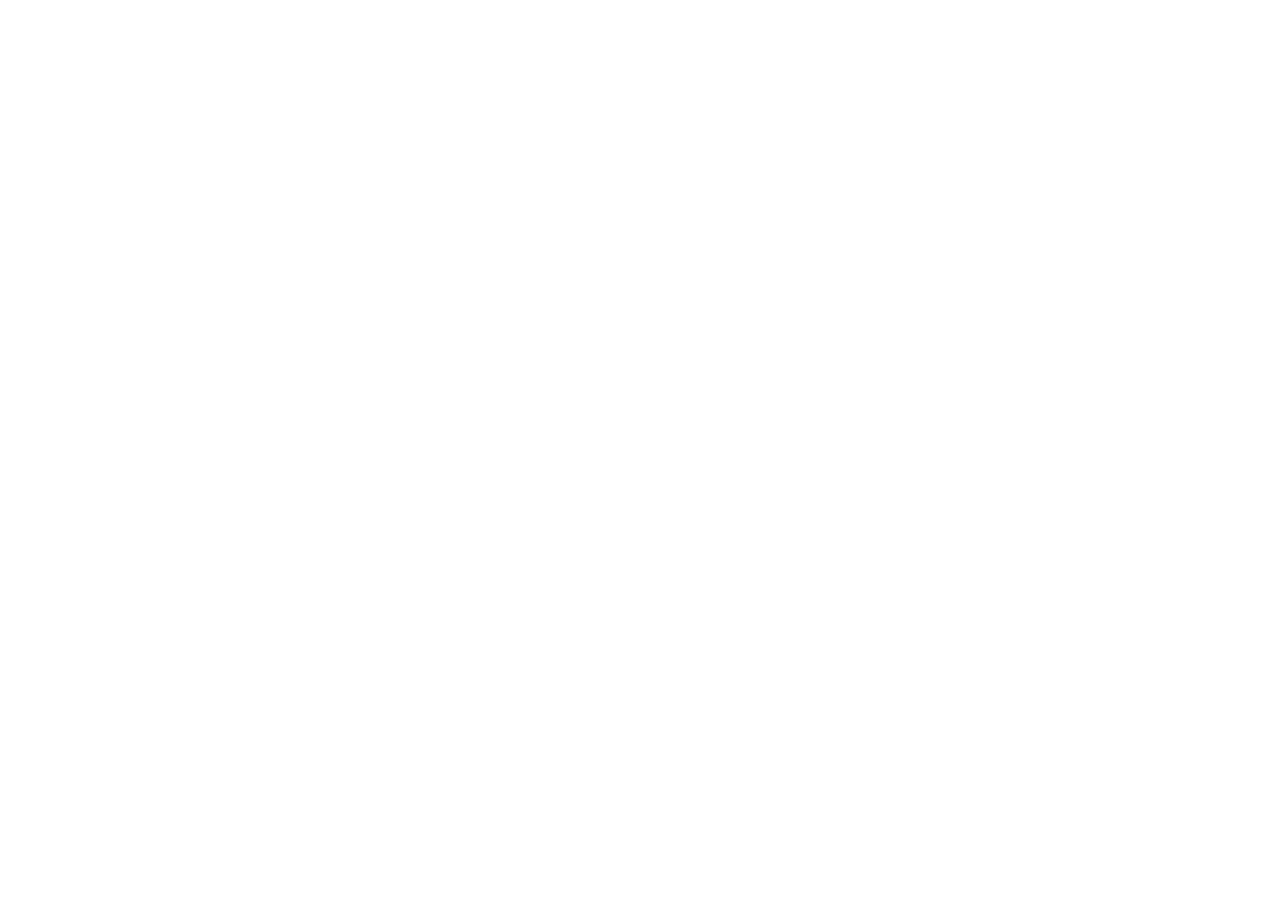
==== public/informacionHelppaws.html @ 96391b95 "help paws" ====
<!DOCTYPE html>
<html lang="en">
<head>
    <meta charset="UTF-8">
    <meta name="viewport" content="width=device-width, initial-scale=1.0">
    <title>Document</title>

</head>
<body>
    
</body>
</html>
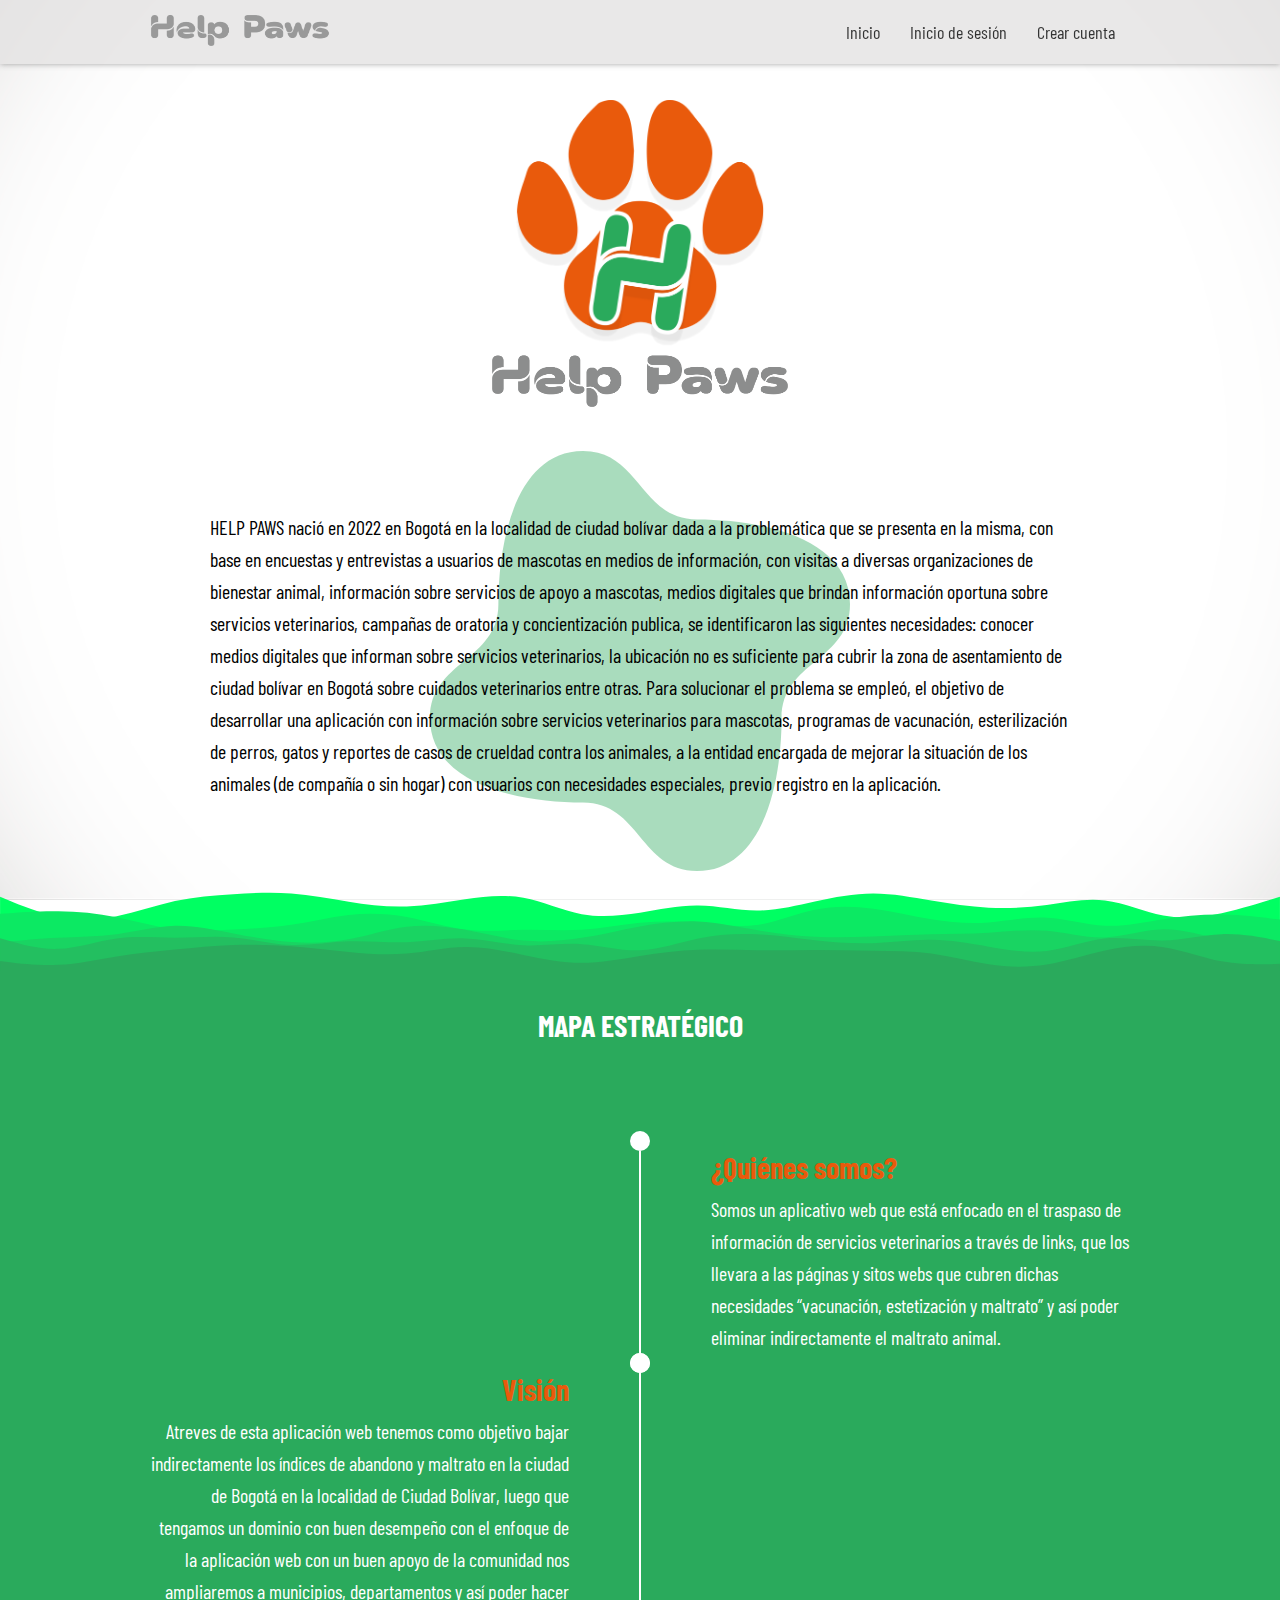
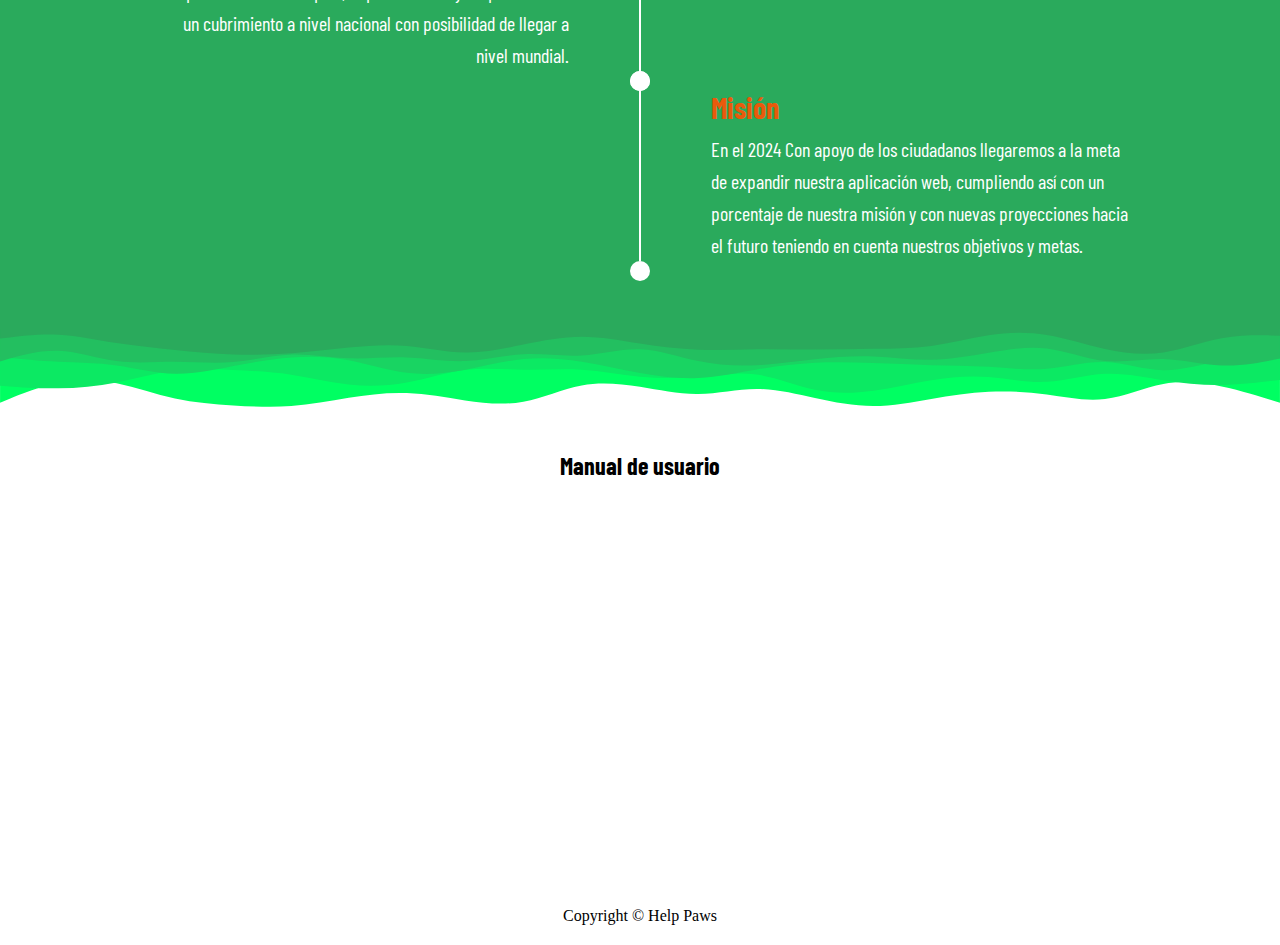
==== commit 2ee5bf4f: "cambis y creacion de inicio de sesion y creacion de cuenta" ====
--- a/public/informacionHelppaws.html
+++ b/public/informacionHelppaws.html
@@ -1,12 +1,110 @@
 <!DOCTYPE html>
-<html lang="en">
+<html lang="es-CO">
 <head>
     <meta charset="UTF-8">
     <meta name="viewport" content="width=device-width, initial-scale=1.0">
-    <title>Document</title>
+    <title>Help paws - Información</title>
 
+    <link rel="stylesheet" href="/public/css/index.css">
+    <link rel="stylesheet" href="/public/css/informacionHelppaws.css">
+    
+    <script src="../public/assets/codigoReutilizable/js/navInicio.js"></script>
+    <script src="../public/assets/codigoReutilizable/js/footerInicio.js"></script>
 </head>
 <body>
+
+    <div id="loader" class="loader">
+        <div class="loader__contenedor">
+            <img class="loader__logo" src="/public/assets/img/logo.png" alt="loader logo">
+            <img class="loader__logo__nombre" src="/public/assets/img/nombre.png" alt="loader logo nombre">
+            <img class="loader__gif" src="/public/assets/perroCarga.gif" alt="loader gif">    
+        </div>
+    </div>
     
+    <div id="navInicio">
+
+    </div>
+
+    <header class="header__informacion">
+        <div class="header__informacion__container">
+            <img class="header__informacion__logo" src="/public/assets/img/logo.png" alt="Logo">
+            <img class="header__informacion__logoNombre" src="/public/assets/img/nombre.png" alt="Logo nombre">
+        </div>
+    </header>
+
+    <main class="main__informacion">
+        <section class="main__informacion__creacion">
+                <svg  class="main__informacion__imagenfondoDos" xmlns="http://www.w3.org/2000/svg" fill="none" viewBox="0 0 200 200">
+                    <path fill="#2AAA5C" d="M127.14 200c-27.146 0-27.146-32.577-54.291-32.577-31.244 0-72.849-9.037-72.849-40.29 0-27.144 32.568-27.144 32.568-54.288C32.568 41.613 41.605 0 72.86 0c27.146 0 27.146 32.577 54.291 32.577 31.233 0 72.849 9.037 72.849 40.29 0 27.145-32.579 27.145-32.579 54.289-.012 31.288-9.037 72.844-40.281 72.844Z"></path><defs><linearGradient id="paint0_linear_119_275" x1="100" x2="100" y1="0" y2="200" gradientUnits="userSpaceOnUse"><stop stop-color="#DF99F7"></stop><stop offset="1" stop-color="#FFDBB0"></stop></linearGradient></defs>
+                </svg>
+
+                <p class="main__informacion__informacion">
+                    HELP PAWS nació en 2022 en Bogotá en la localidad de ciudad bolívar dada  a la problemática que se presenta en la misma, con base en encuestas y entrevistas a usuarios de mascotas en medios de información, con visitas a diversas organizaciones de bienestar animal, información sobre servicios de apoyo a mascotas, medios digitales que brindan información oportuna sobre servicios  veterinarios, campañas de oratoria y concientización publica, se identificaron las siguientes necesidades: conocer medios digitales que informan sobre servicios  veterinarios, la ubicación no es suficiente para cubrir   la zona de asentamiento de ciudad bolívar en Bogotá sobre cuidados veterinarios entre otras.
+                    Para solucionar el problema se empleó, el objetivo de desarrollar una aplicación con información sobre servicios veterinarios para mascotas, programas de vacunación, esterilización de perros, gatos y reportes de casos de crueldad contra los animales, a la entidad encargada de mejorar la situación de los animales (de compañía o sin hogar) con usuarios con necesidades especiales, previo registro en la aplicación.  
+                </p>     
+        </section>
+
+        
+        <section class="main__informacion__empresa">
+            <img class="wave" src="/public/assets/img/layered-waves-haikei.svg" alt="separacion">
+            <div class="main__informacion__empresa_container">
+                <h2 class="mapa__estrategico">Mapa estratégico</h2>
+                <div class="main__informacion__empresa__grip">
+                    <div class="espacio"></div>
+                    <div class="linea"></div>
+                    <div class="section__informacion">
+                        <div class="informacion__titulo">¿Quiénes somos?</div>  
+                        <div class="informacion__parrafo">
+                            Somos un aplicativo web que está enfocado en el traspaso de información de servicios veterinarios a través de links, que los llevara a las páginas y sitos webs que cubren dichas necesidades “vacunación, estetización y maltrato” y así poder eliminar indirectamente el maltrato animal.
+                        </div>      
+                    </div>
+
+                    <div class="section__informacion section__informacion__left">
+                        <div class="informacion__titulo">Visión</div>
+                        <div class="informacion__parrafo">
+                            Atreves de esta aplicación web tenemos como objetivo bajar indirectamente los índices de abandono y maltrato en la ciudad de Bogotá en la localidad de Ciudad Bolívar, luego que tengamos un dominio con buen desempeño con el enfoque de la aplicación web con un buen apoyo de la comunidad nos ampliaremos a municipios, departamentos y así poder hacer un cubrimiento a nivel nacional con posibilidad de llegar a nivel mundial.
+                        </div>
+                    </div>
+                    <div class="linea"></div>
+                    <div class="espacio"></div>
+                    <div class="espacio"></div>
+                    <div class="linea"></div>
+                    <div class="section__informacion">
+                        <div class="informacion__titulo">Misión</div>
+                        <div class="informacion__parrafo">
+                            En el 2024 Con apoyo de los ciudadanos llegaremos a la meta de expandir nuestra aplicación web, cumpliendo así con un porcentaje de nuestra misión y con nuevas proyecciones hacia el futuro teniendo en cuenta nuestros objetivos y metas.
+                        </div>
+                    </div>
+                </div>
+                <!-- <img class="main__img__final__grupoPerros" src="/public/assets/img/grupoDog.png" alt="Grupo de perros"> -->
+            </div>
+            <img class="wave wave-inverso" src="/public/assets/img/layered-waves-haikei.svg" alt="separacion">
+        </section>
+        <section>
+            <div class="main__contenido__final">
+                <h2 class="main__contenido__final__titulo">Manual de usuario</h2>
+                <iframe 
+                    class="video"
+                    width="560" 
+                    height="315" 
+                    src="https://www.youtube.com/embed/h2Rm5bRWDJg?si=uC1ZMiDlpzSFrD-j" 
+                    title="YouTube video player" 
+                    frameborder="0" 
+                    allow="accelerometer; autoplay; clipboard-write; encrypted-media; gyroscope; picture-in-picture; web-share" 
+                    allowfullscreen>
+                </iframe>
+               
+            </div>
+            
+            
+        </section>       
+    </main>
+
+    <div id="footerInicio">
+
+    </div>
+
+    <script src="https://code.jquery.com/jquery-3.7.1.min.js"></script>
+    <script src="js/codigoCarga.js"></script>
 </body>
 </html>--- a/public/css/index.css
+++ b/public/css/index.css
@@ -0,0 +1,198 @@
+@import url('https://fonts.googleapis.com/css2?family=Barlow+Condensed:ital,wght@0,100;0,200;0,300;0,400;0,500;0,600;0,700;0,800;0,900;1,100;1,200;1,300;1,400;1,500;1,600;1,700;1,800;1,900&display=swap');
+
+
+/* 
+    En el apartado de indes.css se encontrará todo lo relacionado con tema de color, 
+    tipografía y todo lo necesario para que funcione sin repetir tanto código.  
+*/
+
+:root{
+    --color-primario: #8C8C8C ;
+    --color-secundario:#2AAA5C ;
+    --color-terciario: #E95A0C;
+    --color-primario-claro: #f8f8f8 ;
+    --color-texto: #000000;
+    --color-texto-inverso: #FFFFFF;
+    --color-texto-inverso-dos: #E95A0C;
+    --color-nav: #e4e3e3  ;
+
+    --tipo-texto: 'Barlow Condensed', sans-serif;
+}
+
+/* 
+    Elemento para eliminar el body mientras carga toda la pestaña  
+*/
+
+*{
+    margin: 0%;
+    padding: 0%;
+}
+
+body{
+    justify-content: center;
+    background-image: url(/public/assets/img/Fondo.png);
+    /* height: 100vh; */
+    background-position: center center;
+    background-repeat: no-repeat;
+    background-attachment: fixed;
+    background-size: cover;
+    padding-top: 70px;
+}
+
+/* 
+    CARGA DE PANTALLA 
+*/
+
+.loader{
+    background-image: url(/public/assets/img/Fondo.png);
+    width: 100%;
+    height: 100vh; 
+    background-position: center center;
+    background-repeat: no-repeat;
+    background-attachment: fixed;
+    background-size: cover;
+    display: flex;
+    justify-content: center;
+    position: fixed;
+    top: 0;
+    left: 0;
+    z-index: 100000;
+    clip-path: circle(150% at 100% 0);
+    transition: clip-path 0.8s ease-in-out;
+  
+  }
+  
+  
+  .loader2{
+    clip-path: circle(0% at 100% 100%);
+  }
+  
+  
+  .loader__logo{
+  
+    padding-top: 70px;
+    width: 150px;
+    display: block;
+    padding-left: 20px;
+    
+  }
+  
+  .loader__logo__nombre{
+    width: 200px;
+    display: block
+  }
+  
+  .loader__gif{
+    padding-top: 100px;
+    width: 100px;
+    padding-left: 35px;
+  }
+
+
+/*
+    menu de inico 
+*/
+
+.nav__header{
+  box-shadow: 0 0 6px var(--color-primario);
+  position: fixed;
+  width: 100%;
+  background-color: var(--color-nav);
+  opacity: 0.8;
+  top: 0;
+  left: 0;
+  z-index: 1;
+  /* mix-blend-mode: difference ; */
+}
+
+.nav{
+  display: flex;
+  justify-content: space-between;
+  padding: 10px;
+  max-width: 980px;
+  margin: 0 auto;
+  align-items: center;
+  font-size: 19px;
+  /* font-weight: 200; */
+  line-height: 30px;
+  color: var(--color-texto);
+  font-family: var(--tipo-texto);
+  
+}
+
+/* menu de inicio  Logo */
+
+.nav__logo{
+  cursor: pointer;
+}
+
+.nav__logo:hover{
+  filter: brightness(130%);
+}
+
+.nav__logo__name{
+  width: 180px;
+  height: 36px;
+}
+  /* Lista de menú de navegación */
+
+.nav__ul{
+  display: flex;
+  list-style: none;
+  margin: 0;
+  padding: 0;
+  color: var(--color-primario);
+}
+
+.nav__ul li{
+  padding: 0 15px;
+
+}
+
+.nav__ul ul, ol{
+  list-style: none;
+  min-width: 140px;
+}
+
+.nav__ul li ul{
+  display: none;
+  position: absolute;
+  min-width: 140px;
+  margin-left: -55px;
+  padding: auto;
+}
+
+.nav__li a:hover {
+  cursor: pointer;
+}
+
+.nav__li a {
+  text-decoration: none;
+  color: var(--color-texto);
+  font-size: 18px;
+  font-weight: 400;
+  line-height: 36px;
+  
+}
+
+
+.nav__ul a.selected::after,
+.nav__ul a:hover::after {
+  opacity: 0.8;
+}
+
+.nav__ul a:hover {
+  color: var(--primary-color);
+}
+
+
+
+/*
+    apartado de footer 
+*/
+
+.footer__Helppaws{
+  text-align: center;
+  
+}
+
--- a/public/css/informacionHelppaws.css
+++ b/public/css/informacionHelppaws.css
@@ -0,0 +1,184 @@
+.header__informacion{
+    display: flex;
+    justify-content: center;
+    padding: 30px;
+}
+
+.header__informacion__container{
+    display: block;
+}
+
+.header__informacion__logo{
+    width: 250px;
+    display: block;
+    padding-left: 25px;
+}
+
+.header__informacion__logoNombre{
+    width: 300px;
+    height: 60px;
+}
+
+/* primer section */
+
+.main__informacion{
+    display: block;
+    font-family: var(--tipo-texto);
+    color: var(--color-texto);
+    line-height: 2rem;
+    font-weight: 400;
+ 
+}
+
+.main__informacion__creacion{
+    max-width: 980px;
+    display: flex;
+    justify-content: center;
+    margin-left: auto ;
+    margin-right: auto;
+    padding-bottom: 10px;
+    padding-top: 10px;
+}
+
+.main__informacion__imagenfondoDos{
+    width: 420px;
+    height: 420px;
+    display: block;
+    position: absolute;
+    padding-left: auto;
+    opacity: 40%;
+}
+
+.main__informacion__informacion{
+    font-size: 20px;
+    display: block;
+    position: relative;
+    padding: 60px;
+}
+
+/* tercer section */
+
+.main__informacion__empresa{
+    display: flex;
+    flex-direction: column;
+}
+
+.wave {
+    width: 100%; 
+    position: relative;
+    top: 2px;
+}
+
+
+.main__informacion__empresa_container{
+    background-color: var(--color-secundario);
+    color: var(--color-texto-inverso);
+    font-family: var(--tipo-texto);
+}
+
+
+.mapa__estrategico{
+    text-align: center;
+    text-transform: uppercase;
+    font-weight: bold;
+    font-size: 30px;
+    padding: 40px;
+}
+
+.informacion__titulo{
+    font-size: 30px;
+    font-weight: bold;
+    color: var(--color-texto-inverso-dos);
+}
+
+.informacion__parrafo{
+    font-weight: 400;
+    font-size: 20px;
+    margin-top: 10px;
+
+}
+
+.section__informacion{
+    padding: 0;
+}
+
+.main__informacion__empresa__grip{
+    display: grid;
+    grid-template-columns: auto 2px auto;
+    gap: 20px 70px;
+    padding: 70px;
+    justify-content: center;
+    max-width: 980px;
+    margin: 0 auto;
+}
+
+.section__informacion__left{
+    text-align: right;
+}
+
+.linea{
+    background-color: var(--color-texto-inverso);
+    position: relative;
+    
+}
+
+.linea::before,
+.linea::after{
+    content: "";
+    display: block;
+    width: 20px;
+    height: 20px;
+    background-color: var(--color-texto-inverso);
+    border-radius: 50%;
+
+    position: absolute;
+    top: -20px;
+    left: -9px;
+}
+
+.linea::after{
+    top: 100%;
+    z-index: 1;
+}
+
+/*tercer section*/
+
+.main__contenido__final{
+    display:block;
+}
+
+.main__img__final__grupoPerros{
+    display: flex;
+    margin: auto;
+    padding-bottom: 30px;
+}
+
+
+.main__contenido__final{
+    display: block;
+}
+
+.main__contenido__final__titulo{
+    display: flex;
+    justify-content: center;
+    margin: 20px;
+    padding-bottom: 30px;
+}
+
+.video{
+    display: block;
+    margin: auto;
+    padding-bottom: 60px;
+
+}
+
+
+.wave-inverso {
+    transform: scaleY(-1);
+    top: -2px;
+}
+
+#footerInicio{
+    padding-bottom: 20px;
+}
+
